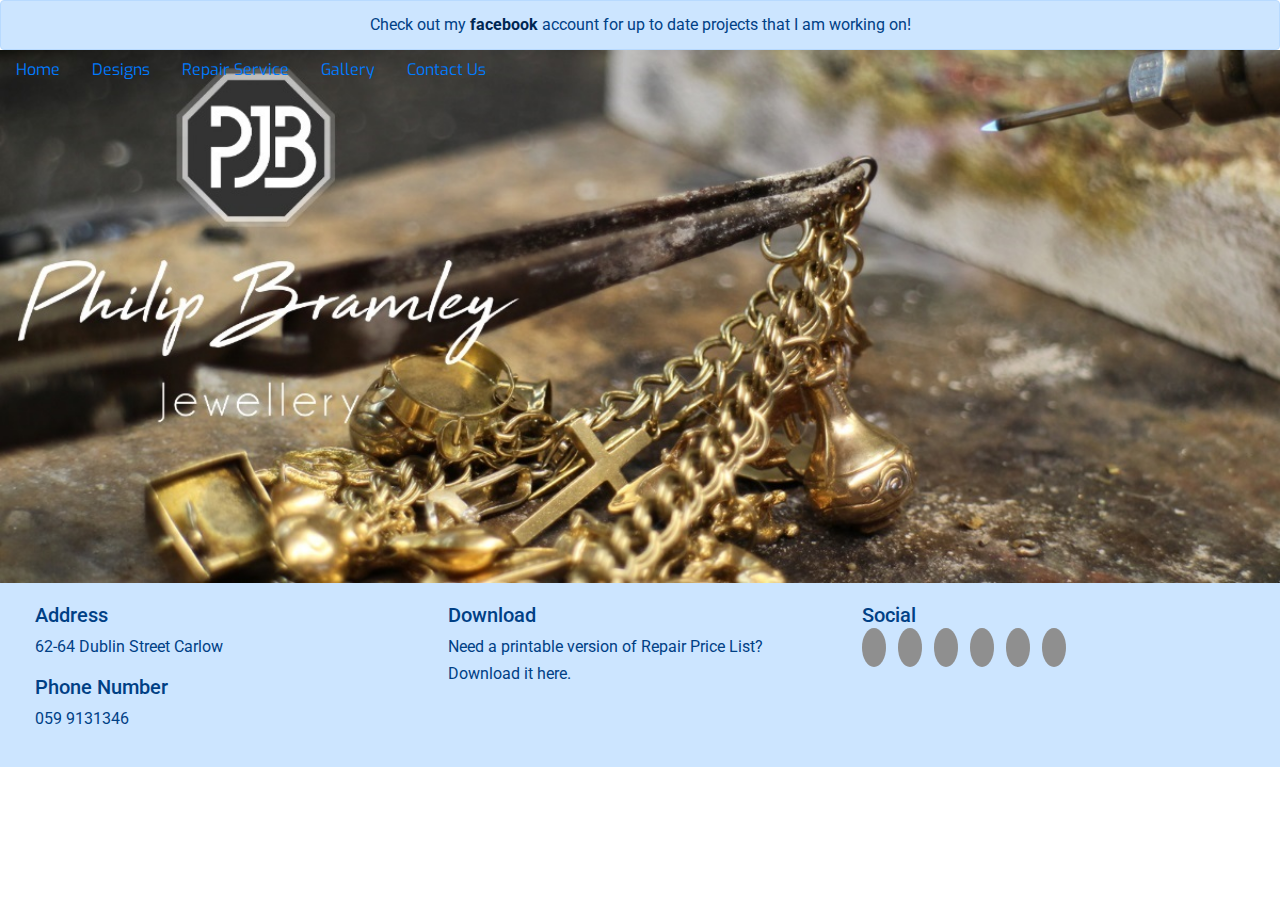
==== contact.html @ c4d091a4 "Initial commit" ====
<!DOCTYPE html>
<html lang="en">

<head>
    <meta charset="UTF-8">
    <meta name="viewport" content="width=device-width, initial-scale=1.0">
    <meta http-equiv="X-UA-Compatible" content="ie=edge">
    <link rel="stylesheet" href="https://stackpath.bootstrapcdn.com/bootstrap/4.3.1/css/bootstrap.min.css" integrity="sha384-ggOyR0iXCbMQv3Xipma34MD+dH/1fQ784/j6cY/iJTQUOhcWr7x9JvoRxT2MZw1T" crossorigin="anonymous">
    <link rel="stylesheet" href="https://use.fontawesome.com/releases/v5.8.1/css/all.css" integrity="sha384-50oBUHEmvpQ+1lW4y57PTFmhCaXp0ML5d60M1M7uH2+nqUivzIebhndOJK28anvf" crossorigin="anonymous">
    <script src="https://stackpath.bootstrapcdn.com/bootstrap/4.3.1/js/bootstrap.min.js" integrity="sha384-JjSmVgyd0p3pXB1rRibZUAYoIIy6OrQ6VrjIEaFf/nJGzIxFDsf4x0xIM+B07jRM" crossorigin="anonymous"></script>
    <link rel="stylesheet" href="assets/css/style.css" type="text/css" />
    <title>Philip Bramley Designs</title>
</head>

<body>
    <header>
        <div class="alert alert-primary text-center" role="alert">
            Check out my <a href="https://www.facebook.com/Philip-bramley-374922282597568/?__tn__=%2Cd%2CP-R&eid=ARCZAybqDDdlilqc4x09J8TfQUGRWDTW07HAjPx8vCEvHeSQJt-x0x2z-CtrKp9uvUjp27b9A4U7dffH" class="alert-link">facebook</a> account for up to date projects
            that I am working on!
        </div>
    </header>
    <nav>
        <ul class="nav justify-content-end">
            <li class="nav-item">
                <a class="nav-link active" href="index.html">Home</a>
            </li>
            <li class="nav-item">
                <a class="nav-link" href="designs.html">Designs</a>
            </li>
            <li class="nav-item">
                <a class="nav-link" href="repair.html">Repair Service</a>
            </li>
            <li class="nav-item">
                <a class="nav-link" href="gallery.html">Gallery</a>
            </li>
            <li class="nav-item">
                <a class="nav-link" href="contact.html">Contact Us</a>
            </li>
        </ul>
    </nav>
    <div>
        <img src="assets/images/cover-pic1.jpg" class="img-fluid" alt="Responsive image">
    </div>

    <!-- Contact -->
    
    <!-- Contact -->

    <footer class="container-fluid">
        <div id="footer-details" class="row">
            <div class="col-sm-4">
                <h5 class="uppercase general-sub">Address</h5>
                <p class="inline-block">
                    62-64 Dublin Street Carlow
                </p>
                <h5 class="uppercase general-sub">Phone Number</h5>
                <p class="inline-block">
                    059 9131346
                </p>
            </div>
            <div class="col-sm-4">
                <h5 class="uppercase general-sub">Download</h5>
                <p class="inline block">
                    Need a printable version of Repair Price List? Download it here.
                    <a href="assets/pricelist/repair-price-list.pdf" target="_blank" class="cv-pdf">
                        <i class="fa fa-download" aria-hidden="true"></i>
                        <span class="sr-only">Download link.</span>
                    </a>
                </p>
            </div>
            <div class="col-sm-4">
                <h5 class="uppercase general-sub">Social</h5>
                <ul class="list-inline social-links">
                    <li class="list-inline-item">
                        <a target="_blank" href="#">
                            <i class="fab fa-facebook-f" aria-hidden="true"></i>
                            <span class="sr-only">Facebook</span>
                        </a>
                    </li>
                    <li class="list-inline-item">
                        <a target="_blank" href="#">
                            <i class="fab fa-twitter" aria-hidden="true"></i>
                            <span class="sr-only">Twitter</span>
                        </a>
                    </li>
                    <li class="list-inline-item">
                        <a target="_blank" href="#">
                            <i class="fab fa-linkedin-in" aria-hidden="true"></i>
                            <span class="sr-only">Linkedin</span>
                        </a>
                    </li>
                    <li class="list-inline-item">
                        <a target="_blank" href="#">
                            <i class="fab fa-pinterest" aria-hidden="true"></i>
                            <span class="sr-only">Pinterest</span>
                        </a>
                    </li>
                    <li class="list-inline-item">
                        <a target="_blank" href="#">
                            <i class="fab fa-instagram" aria-hidden="true"></i>
                            <span class="sr-only">Instagram</span>
                        </a>
                    </li>
                    <li class="list-inline-item">
                        <a target="_blank" href="#">
                            <i class="fab fa-youtube" aria-hidden="true"></i>
                            <span class="sr-only">YouTube</span>
                        </a>
                    </li>
                </ul>
            </div>
        </div>

    </footer>

    <script src="https://code.jquery.com/jquery-3.3.1.slim.min.js" integrity="sha384-q8i/X+965DzO0rT7abK41JStQIAqVgRVzpbzo5smXKp4YfRvH+8abtTE1Pi6jizo" crossorigin="anonymous"></script>
    <script src="https://cdnjs.cloudflare.com/ajax/libs/popper.js/1.14.7/umd/popper.min.js" integrity="sha384-UO2eT0CpHqdSJQ6hJty5KVphtPhzWj9WO1clHTMGa3JDZwrnQq4sF86dIHNDz0W1" crossorigin="anonymous"></script>
    <script src="https://stackpath.bootstrapcdn.com/bootstrap/4.3.1/js/bootstrap.min.js" integrity="sha384-JjSmVgyd0p3pXB1rRibZUAYoIIy6OrQ6VrjIEaFf/nJGzIxFDsf4x0xIM+B07jRM" crossorigin="anonymous"></script>



</body>

</html>
---- assets/css/style.css ----
@import url('https://fonts.googleapis.com/css?family=Roboto:100,200,300,400,500,600,700|Exo:100,200,300,400,500,600,700');

/*-------------------------------------- Background Color */
.navbar {
    
    background-color: white;
}

/*-------------------------------------- Alert */
.alert {
    margin: 0;
}

/*-------------------------------------- Nacbar */

.nav {
    position: absolute;
    text-align: right;
    z-index: 1;
    color: black;
    font-family: "Exo", sans-serif;
    margin: 0;
}

/*-------------------------------------- Image */

.img-fluid {
    position: relative;
    width: 100%;
}



/*--------------------------------Content container */

.content-container {
    padding-top: 75px;
    padding-bottom: 75px;
}

/*-------------------------------Page header */

.page-header {
    margin-bottom: 0;
    border-bottom: 0;
    text-align: center;
}

.page-header h2 {
    margin-top: 0;
}

.quotes .page-header {
    margin-bottom: 25px;
}

/*--------------------------------Block dividers*/


.block-divider--short {
    width: 45px;
    background-color: #ffd700;
}

/*-------------------------------------- Footer */

footer {
    background-color: #cce5ff;
    color: #004085;
    min-height: 120px;
    margin: 0;
}

.cv-pdf i {
    font-size: 18px;
    color: #004085;
    text-align: center;
    padding-left: 5px;
    transition: all 0.35s ease-in-out;
    -moz-transition: all 0.35s ease-in-out;
    -webkit-transition: all 0.35s ease-in-out;
    -o-transition: all 0.35s ease-in-out;
}

.cv-pdf i:hover {
    color: #ffd700;
}

.social-links {
    padding-bottom: 15px;
}

.social-links li a i {
    width: 32px;
    height: 32px;
    padding: 12px;
    border-radius: 50%;
    font-size: 13px;
    line-height: 7px;
    text-align: center;
    color: #fafafa;
    background: #8f8f8f;
    transition: all 0.35s ease-in-out;
    -moz-transition: all 0.35s ease-in-out;
    -webkit-transition: all 0.35s ease-in-out;
    -o-transition: all 0.35s ease-in-out;
}

.social-links li a i:hover {
    background: #ffd700;
}

#footer-details {
    padding: 20px;
}
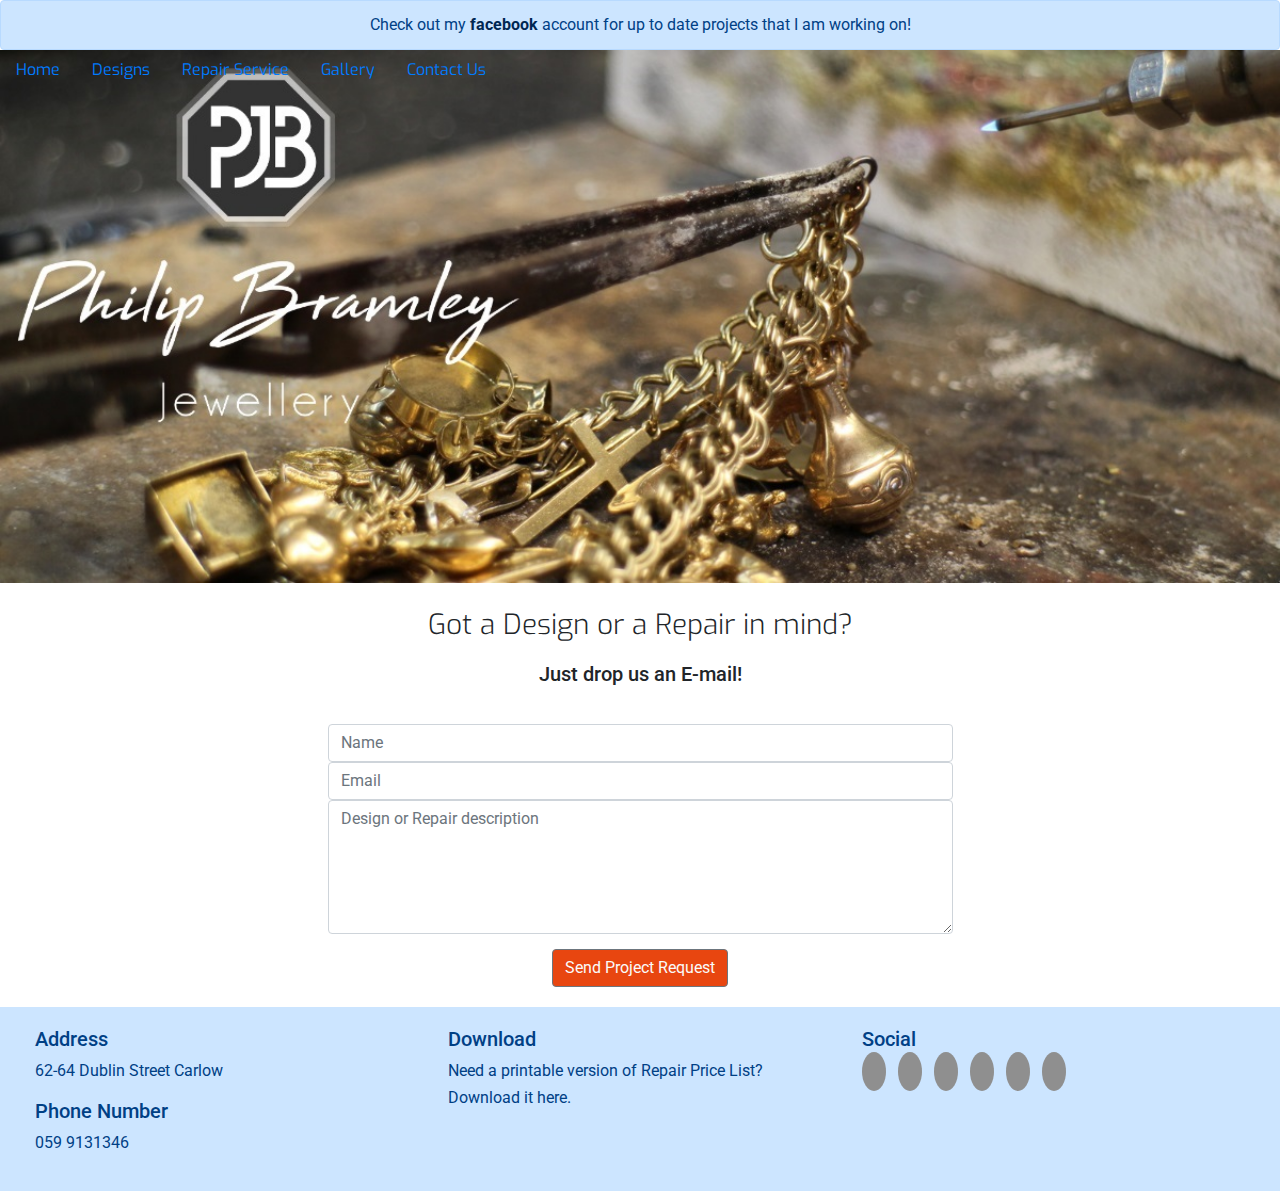
==== commit 6b934480: "updated contact and css" ====
--- a/contact.html
+++ b/contact.html
@@ -43,6 +43,28 @@
     </div>
 
     <!-- Contact -->
+    
+    <section class="container-fluid">
+        <div class="row bg-color-contact">
+            <div class="col">
+                <h3 class="contact-heading uppercase text-center">Got a Design or a Repair in mind?</h3>
+                <h5 class="uppercase text-center">Just drop us an E-mail!</h5>
+                
+                <div class="center-form">
+                    <form>
+                        <input type="text" name="name" id="fullname" class="form-control" placeholder="Name" required />
+                        <input type="email" name="email" id="emailaddress" class="form-control" placeholder="Email" required />
+                        <textarea rows="5" name="projectsummary" id="projectsummary" class="form-control" placeholder="Design or Repair description" required></textarea>
+                        <div class="form-row text-center">
+                            <div class="col">
+                                <button type="submit" class="btn btn-secondary">Send Project Request</button>
+                            </div>
+                        </div>
+                    </form>
+                </div>
+            </div>
+        </div>
+    </section>
     
     <!-- Contact -->
 
--- a/assets/css/style.css
+++ b/assets/css/style.css
@@ -4,6 +4,10 @@
 .navbar {
     
     background-color: white;
+}
+
+.bg-color-contact {
+    background-color: #fff;
 }
 
 /*-------------------------------------- Alert */
@@ -113,3 +117,36 @@
 #footer-details {
     padding: 20px;
 }
+
+/*----------------------------------------Contact Form */
+
+.contact-heading {
+    font-family: "Exo", sans-serif;
+    font-weight: 300;
+    margin-top: 25px;
+    margin-bottom: 20px;
+}
+
+.center-form {
+    padding-top: 10px;
+    margin: 0 auto;
+    max-width: 70%;
+}
+
+button[type="submit"] {
+    margin-top: 15px;
+    margin-bottom: 20px;
+    color: #fafafa;
+    background-color: #e84610;
+}
+
+/*----------------------------------------Media Queries */
+
+@media(min-width: 992px) {
+    .center-form {
+        padding-top: 30px;
+        min-height: 240px;
+        margin: 0 auto;
+        max-width: 50%;
+    }
+}
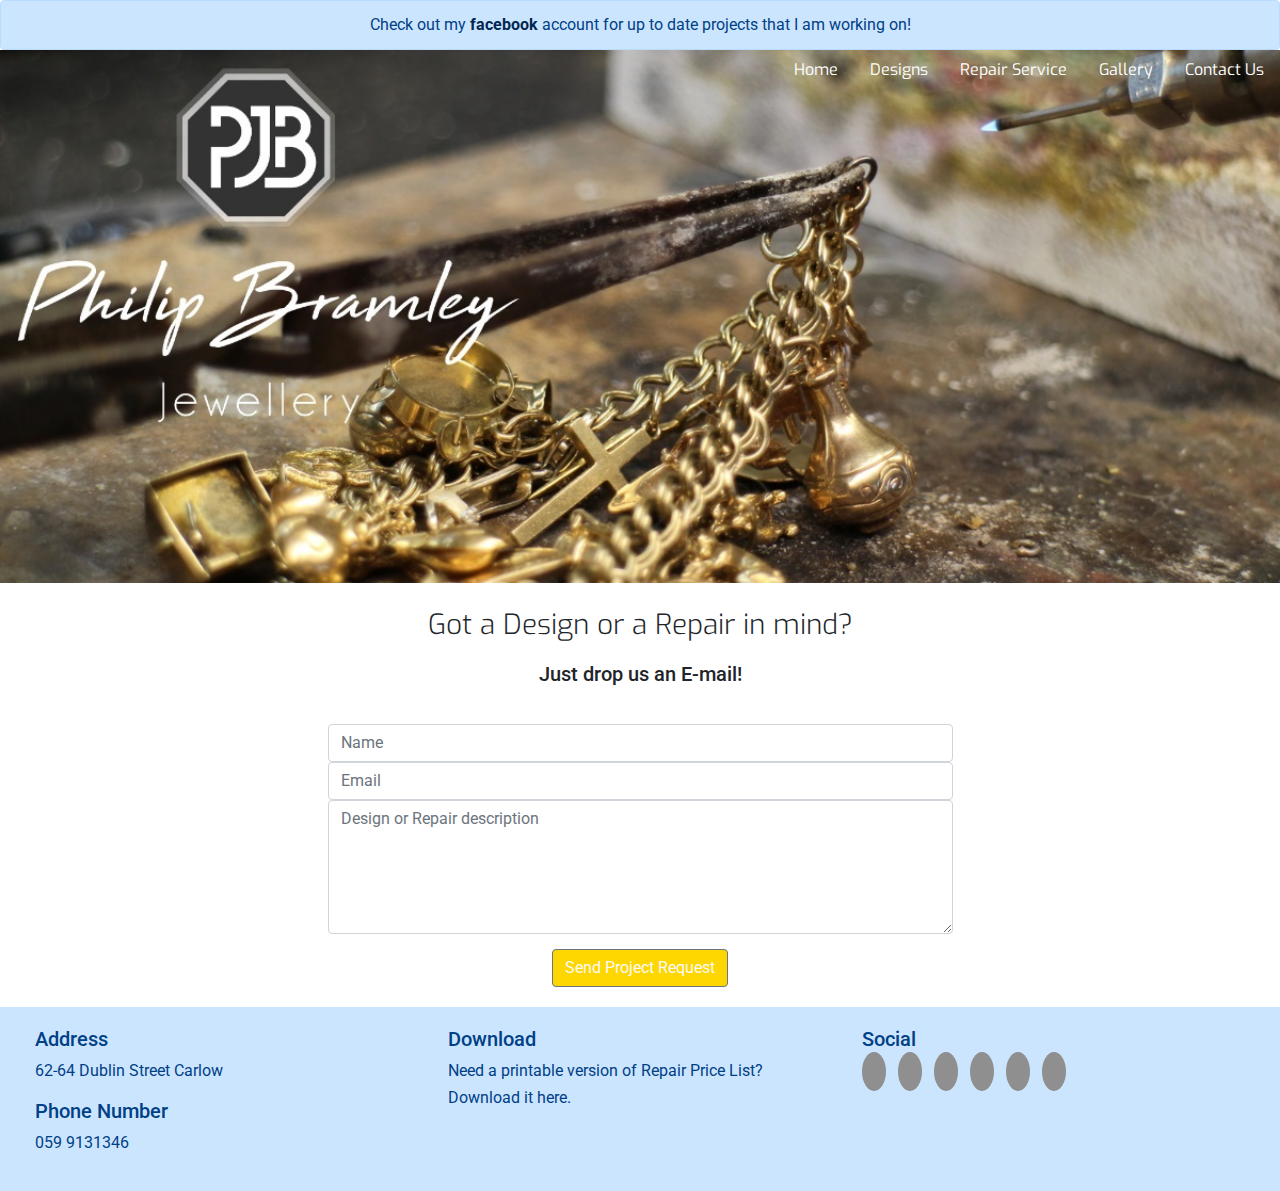
==== commit 644464fc: "up dated readme" ====
--- a/contact.html
+++ b/contact.html
@@ -15,7 +15,7 @@
 <body>
     <header>
         <div class="alert alert-primary text-center" role="alert">
-            Check out my <a href="https://www.facebook.com/Philip-bramley-374922282597568/?__tn__=%2Cd%2CP-R&eid=ARCZAybqDDdlilqc4x09J8TfQUGRWDTW07HAjPx8vCEvHeSQJt-x0x2z-CtrKp9uvUjp27b9A4U7dffH" class="alert-link">facebook</a> account for up to date projects
+            Check out my <a href="https://www.facebook.com/Philip-bramley-374922282597568/?__tn__=%2Cd%2CP-R&eid=ARCZAybqDDdlilqc4x09J8TfQUGRWDTW07HAjPx8vCEvHeSQJt-x0x2z-CtrKp9uvUjp27b9A4U7dffH" target="_blank" class="alert-link">facebook</a> account for up to date projects
             that I am working on!
         </div>
     </header>
@@ -94,7 +94,7 @@
                 <h5 class="uppercase general-sub">Social</h5>
                 <ul class="list-inline social-links">
                     <li class="list-inline-item">
-                        <a target="_blank" href="#">
+                        <a target="_blank" href="https://www.facebook.com/Philip-bramley-374922282597568/?__tn__=%2Cd%2CP-R&eid=ARCZAybqDDdlilqc4x09J8TfQUGRWDTW07HAjPx8vCEvHeSQJt-x0x2z-CtrKp9uvUjp27b9A4U7dffH">
                             <i class="fab fa-facebook-f" aria-hidden="true"></i>
                             <span class="sr-only">Facebook</span>
                         </a>
--- a/assets/css/style.css
+++ b/assets/css/style.css
@@ -2,7 +2,6 @@
 
 /*-------------------------------------- Background Color */
 .navbar {
-    
     background-color: white;
 }
 
@@ -21,9 +20,16 @@
     position: absolute;
     text-align: right;
     z-index: 1;
-    color: black;
+    color: #fff;
+    right: 0;
     font-family: "Exo", sans-serif;
     margin: 0;
+}
+
+a {
+    color: #fff;
+    text-decoration: none;
+    background-color: transparent;
 }
 
 /*-------------------------------------- Image */
@@ -80,7 +86,7 @@
     color: #004085;
     text-align: center;
     padding-left: 5px;
-    transition: all 0.35s ease-in-out;
+    transition: color 0.35s ease-in-out;
     -moz-transition: all 0.35s ease-in-out;
     -webkit-transition: all 0.35s ease-in-out;
     -o-transition: all 0.35s ease-in-out;
@@ -103,15 +109,15 @@
     line-height: 7px;
     text-align: center;
     color: #fafafa;
-    background: #8f8f8f;
+    background-color: #8f8f8f;
     transition: all 0.35s ease-in-out;
     -moz-transition: all 0.35s ease-in-out;
     -webkit-transition: all 0.35s ease-in-out;
-    -o-transition: all 0.35s ease-in-out;
+    -o-transition: background-color 0.35s ease-in-out;
 }
 
 .social-links li a i:hover {
-    background: #ffd700;
+    background-color: #ffd700;
 }
 
 #footer-details {
@@ -137,7 +143,7 @@
     margin-top: 15px;
     margin-bottom: 20px;
     color: #fafafa;
-    background-color: #e84610;
+    background-color: #ffd700;
 }
 
 /*----------------------------------------Media Queries */
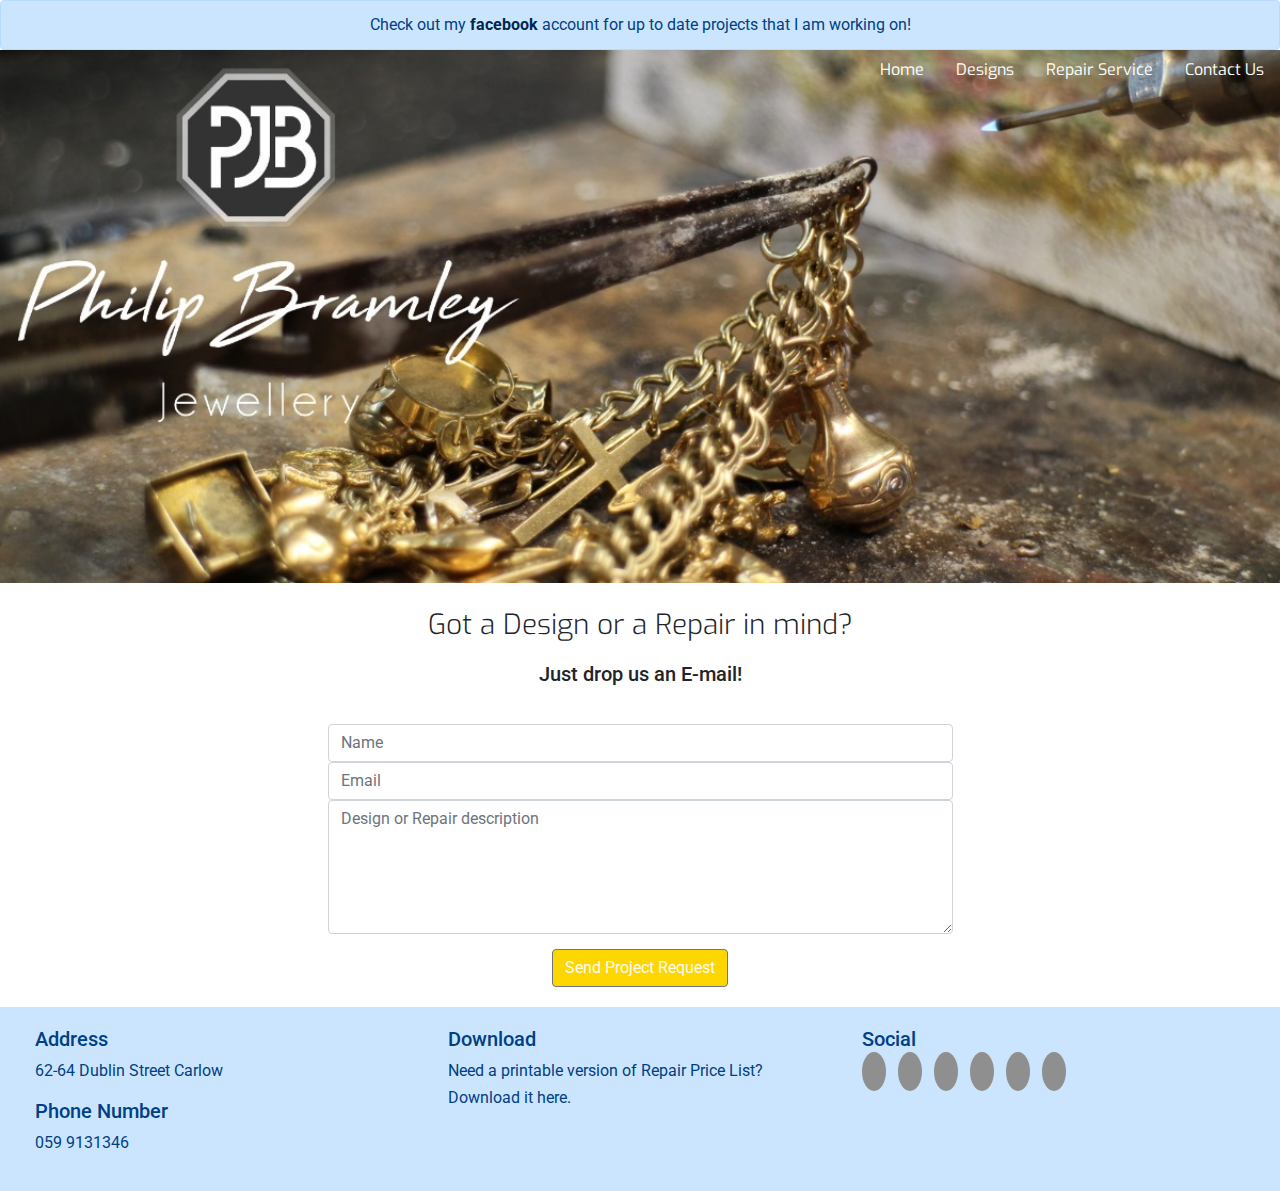
==== commit 4e981bc2: "up dated the design page" ====
--- a/contact.html
+++ b/contact.html
@@ -7,7 +7,6 @@
     <meta http-equiv="X-UA-Compatible" content="ie=edge">
     <link rel="stylesheet" href="https://stackpath.bootstrapcdn.com/bootstrap/4.3.1/css/bootstrap.min.css" integrity="sha384-ggOyR0iXCbMQv3Xipma34MD+dH/1fQ784/j6cY/iJTQUOhcWr7x9JvoRxT2MZw1T" crossorigin="anonymous">
     <link rel="stylesheet" href="https://use.fontawesome.com/releases/v5.8.1/css/all.css" integrity="sha384-50oBUHEmvpQ+1lW4y57PTFmhCaXp0ML5d60M1M7uH2+nqUivzIebhndOJK28anvf" crossorigin="anonymous">
-    <script src="https://stackpath.bootstrapcdn.com/bootstrap/4.3.1/js/bootstrap.min.js" integrity="sha384-JjSmVgyd0p3pXB1rRibZUAYoIIy6OrQ6VrjIEaFf/nJGzIxFDsf4x0xIM+B07jRM" crossorigin="anonymous"></script>
     <link rel="stylesheet" href="assets/css/style.css" type="text/css" />
     <title>Philip Bramley Designs</title>
 </head>
@@ -29,9 +28,6 @@
             </li>
             <li class="nav-item">
                 <a class="nav-link" href="repair.html">Repair Service</a>
-            </li>
-            <li class="nav-item">
-                <a class="nav-link" href="gallery.html">Gallery</a>
             </li>
             <li class="nav-item">
                 <a class="nav-link" href="contact.html">Contact Us</a>
@@ -84,7 +80,7 @@
                 <h5 class="uppercase general-sub">Download</h5>
                 <p class="inline block">
                     Need a printable version of Repair Price List? Download it here.
-                    <a href="assets/pricelist/repair-price-list.pdf" target="_blank" class="cv-pdf">
+                    <a href="assets/pricelist/repair-price-list.pdf" target="_blank" class="price-list-pdf">
                         <i class="fa fa-download" aria-hidden="true"></i>
                         <span class="sr-only">Download link.</span>
                     </a>
--- a/assets/css/style.css
+++ b/assets/css/style.css
@@ -1,4 +1,5 @@
-@import url('https://fonts.googleapis.com/css?family=Roboto:100,200,300,400,500,600,700|Exo:100,200,300,400,500,600,700');
+@import url('https://fonts.googleapis.com/css?family=Roboto:100,200,300,400,500|Exo:100,200,300,400');
+@import url('https://fonts.googleapis.com/css?family=Aguafina+Script&display=swap" rel="stylesheet">');
 
 /*-------------------------------------- Background Color */
 .navbar {
@@ -32,6 +33,13 @@
     background-color: transparent;
 }
 
+/*-------------------------------------- Signature */
+
+.sign {
+    font-family: 'Aguafina Script', cursive;
+    font-size: 35px;
+}
+
 /*-------------------------------------- Image */
 
 .img-fluid {
@@ -70,6 +78,24 @@
 .block-divider--short {
     width: 45px;
     background-color: #ffd700;
+}
+
+/*-------------------------------- Contact-page*/
+
+.contact-page i {
+    font-size: 30px;
+    color: #004085;
+    text-align: center;
+    padding-left: 5px;
+    padding-top: 5px;
+    transition: color 0.35s ease-in-out;
+    -moz-transition: all 0.35s ease-in-out;
+    -webkit-transition: all 0.35s ease-in-out;
+    -o-transition: all 0.35s ease-in-out;
+}
+
+.contact-page i:hover {
+    color: #ffd700;
 }
 
 /*-------------------------------------- Footer */
@@ -81,7 +107,7 @@
     margin: 0;
 }
 
-.cv-pdf i {
+.price-list-pdf i {
     font-size: 18px;
     color: #004085;
     text-align: center;
@@ -92,7 +118,7 @@
     -o-transition: all 0.35s ease-in-out;
 }
 
-.cv-pdf i:hover {
+.price-list-pdf i:hover {
     color: #ffd700;
 }
 
@@ -156,3 +182,69 @@
         max-width: 50%;
     }
 }
+
+
+.video {
+    padding-top: 10px;
+    margin: 0 auto;
+    max-width: 100%;
+}
+
+.h1, h1 {
+    font-size: 2.5rem;
+    text-align: center;
+}
+
+.text-uppercase {
+    text-transform: uppercase!important;
+    text-align: center;
+}
+
+/*------------------------------------ Design Gallery */
+
+.gallery {
+  border: 1px solid #ccc;
+}
+
+.gallery:hover {
+  border: 1px solid #777;
+}
+
+.gallery img {
+  width: 100%;
+  height: auto;
+}
+
+.desc {
+  padding: 15px;
+  text-align: center;
+}
+
+* {
+  box-sizing: border-box;
+}
+
+.responsive {
+  padding: 6px;
+  float: left;
+  width: 24.99999%;
+}
+
+@media only screen and (max-width: 700px) {
+  .responsive {
+    width: 49.99999%;
+    margin: 6px 0;
+  }
+}
+
+@media only screen and (max-width: 500px) {
+  .responsive {
+    width: 100%;
+  }
+}
+
+.clearfix:after {
+  content: "";
+  display: table;
+  clear: both;
+}